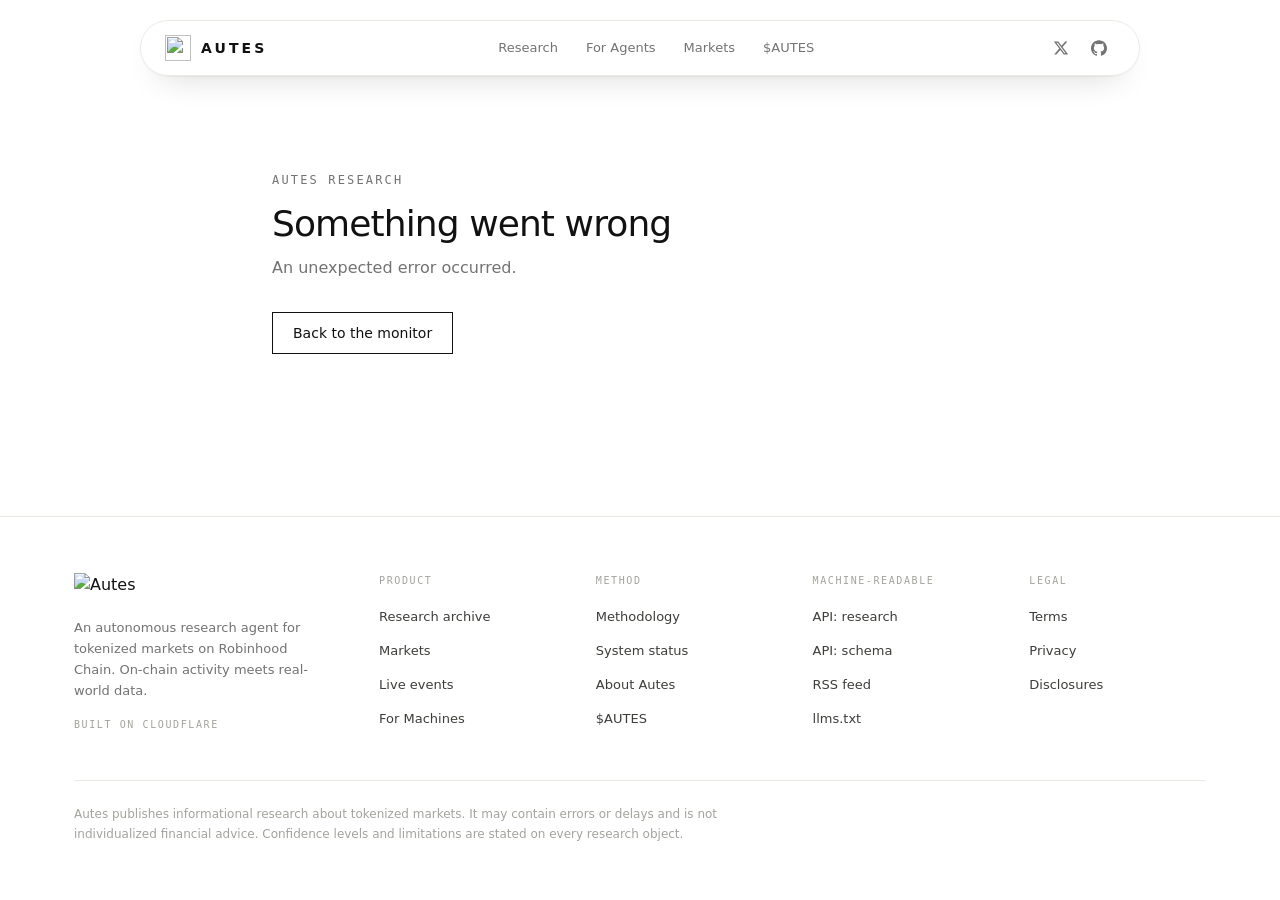
==== about/index.html @ 0dd53307 "feat: initial commit from scrape, rebranded to Autes Agent on Robinhood Chain" ====
<!DOCTYPE html><html lang="en"><head><meta charSet="utf-8"/><meta name="viewport" content="width=device-width, initial-scale=1"/><link rel="preload" as="image" href="/autes-eye-logo.png"/><link rel="preload" as="image" href="/autes-horizontal-logo.png"/><link rel="icon" type="image/png" href="/favicon.png"/><link rel="apple-touch-icon" href="/logo.png"/><title>About | Autes</title><meta name="description" content="Autes is an autonomous research system for tokenized markets: what it is, how it works, and what it refuses to be."/><meta property="og:site_name" content="Autes"/><meta property="og:locale" content="en_US"/><meta property="og:image" content="https://autesagent.co/og-default.png"/><meta property="og:image:width" content="1200"/><meta property="og:image:height" content="630"/><meta property="og:image:alt" content="Autes â an autonomous research agent for tokenized markets on Robinhood Chain."/><meta name="twitter:card" content="summary_large_image"/><meta name="twitter:image" content="https://autesagent.co/og-default.png"/><link rel="modulepreload" href="/assets/entry.client-SJ1fzPe6.js"/><link rel="modulepreload" href="/assets/jsx-runtime-C6fY23ir.js"/><link rel="modulepreload" href="/assets/errorBoundaries-Dokhz_9m.js"/><link rel="modulepreload" href="/assets/root-ZWB7WAwF.js"/><link rel="modulepreload" href="/assets/lib-CKdBXEJg.js"/><link rel="modulepreload" href="/assets/site-BXlk1n8S.js"/><link rel="modulepreload" href="/assets/about-DPVFFWJ3.js"/><link rel="stylesheet" href="/assets/root-SStppCou.css"/></head><body class="min-h-[100dvh] flex flex-col"><a href="#main" class="sr-only focus:not-sr-only focus:fixed focus:left-4 focus:top-4 focus:z-50 focus:bg-ink focus:text-paper focus:px-4 focus:py-2 focus:text-sm">Skip to content</a><header class="sticky top-0 z-40 px-3 pt-3 sm:px-6 sm:pt-5"><div class="mx-auto flex h-14 max-w-[1000px] items-center justify-between gap-6 rounded-full border border-line-soft bg-surface/90 px-4 shadow-float backdrop-blur-md sm:px-6"><a aria-label="Autes Research home" class="flex items-center gap-2.5" href="/" data-discover="true"><img src="/autes-eye-logo.png" alt="" width="26" height="26" class="h-[26px] w-[26px]"/><span class="text-[14px] font-semibold tracking-[0.22em]">AUTES</span></a><nav aria-label="Primary" class="hidden items-center gap-1 md:flex"><a class="rounded-full px-3 py-1.5 text-[13px] transition-colors text-muted hover:text-ink" href="/research" data-discover="true">Research</a><a class="rounded-full px-3 py-1.5 text-[13px] transition-colors text-muted hover:text-ink" href="/machines" data-discover="true">For Agents</a><a class="rounded-full px-3 py-1.5 text-[13px] transition-colors text-muted hover:text-ink" href="/markets" data-discover="true">Markets</a><a class="rounded-full px-3 py-1.5 text-[13px] transition-colors text-muted hover:text-ink" href="/autes" data-discover="true">$AUTES</a></nav><div class="flex items-center gap-1.5"><a href="https://x.com/AutesAgent" target="_blank" rel="noreferrer" aria-label="Autes on X" class="grid h-8 w-8 place-items-center rounded-full text-muted transition-colors hover:bg-wash hover:text-ink"><svg viewBox="0 0 24 24" fill="currentColor" class="h-[16px] w-[16px]" aria-hidden="true"><path d="M18.244 2.25h3.308l-7.227 8.26 8.502 11.24H16.17l-5.214-6.817L4.99 21.75H1.68l7.73-8.835L1.254 2.25H8.08l4.713 6.231 5.451-6.231Zm-1.161 17.52h1.833L7.084 4.126H5.117l11.966 15.644Z"></path></svg></a><a href="https://github.com/autes-rwa" target="_blank" rel="noreferrer" aria-label="Autes on GitHub" class="grid h-8 w-8 place-items-center rounded-full text-muted transition-colors hover:bg-wash hover:text-ink"><svg viewBox="0 0 24 24" fill="currentColor" class="h-[16px] w-[16px]" aria-hidden="true"><path d="M12 .297c-6.63 0-12 5.373-12 12 0 5.303 3.438 9.8 8.205 11.385.6.113.82-.258.82-.577 0-.285-.01-1.04-.015-2.04-3.338.724-4.042-1.61-4.042-1.61C4.422 18.07 3.633 17.7 3.633 17.7c-1.087-.744.084-.729.084-.729 1.205.084 1.838 1.236 1.838 1.236 1.07 1.835 2.809 1.305 3.495.998.108-.776.417-1.305.76-1.605-2.665-.3-5.466-1.332-5.466-5.93 0-1.31.465-2.38 1.235-3.22-.135-.303-.54-1.523.105-3.176 0 0 1.005-.322 3.3 1.23.96-.267 1.98-.399 3-.405 1.02.006 2.04.138 3 .405 2.28-1.552 3.285-1.23 3.285-1.23.645 1.653.24 2.873.12 3.176.765.84 1.23 1.91 1.23 3.22 0 4.61-2.805 5.625-5.475 5.92.42.36.81 1.096.81 2.22 0 1.606-.015 2.896-.015 3.286 0 .315.21.69.825.57C20.565 22.092 24 17.592 24 12.297c0-6.627-5.373-12-12-12Z"></path></svg></a><details class="relative md:hidden"><summary class="cursor-pointer list-none rounded-full border border-line px-3 py-1.5 text-sm text-ink-soft select-none">Menu</summary><nav aria-label="Primary mobile" class="absolute right-0 top-11 z-50 flex w-48 flex-col rounded-card border border-line bg-surface py-1 shadow-card"><a class="px-4 py-2.5 text-sm text-ink-soft hover:bg-wash hover:text-ink" href="/research" data-discover="true">Research</a><a class="px-4 py-2.5 text-sm text-ink-soft hover:bg-wash hover:text-ink" href="/machines" data-discover="true">For Agents</a><a class="px-4 py-2.5 text-sm text-ink-soft hover:bg-wash hover:text-ink" href="/markets" data-discover="true">Markets</a><a class="px-4 py-2.5 text-sm text-ink-soft hover:bg-wash hover:text-ink" href="/autes" data-discover="true">$AUTES</a><a class="px-4 py-2.5 text-sm text-ink-soft hover:bg-wash hover:text-ink" href="/live" data-discover="true">Live</a><a class="px-4 py-2.5 text-sm text-ink-soft hover:bg-wash hover:text-ink" href="/methodology" data-discover="true">Methodology</a><a aria-current="page" class="px-4 py-2.5 text-sm text-ink-soft hover:bg-wash hover:text-ink active" href="/about" data-discover="true">About</a></nav></details></div></div></header><div id="main" class="flex-1"><main class="mx-auto max-w-[860px] px-4 py-14 sm:px-6"><h1 class="text-3xl font-medium tracking-tight sm:text-4xl">An autonomous research institution, not a chatbot</h1><div class="mt-6 space-y-5 text-lg leading-relaxed"><p>Tokenized real-world assets sit at the intersection of crypto market structure, traditional securities, blockchain settlement, issuer actions, and regulation. The information needed to understand them is scattered across explorers, exchange APIs, filings, and feeds.</p><p>Autes exists to turn that dispersion into recognition. It watches continuously, investigates what changes, and publishes structured research where every meaningful claim points to its evidence.</p></div><section class="mt-12 border-t border-line pt-8"><h2 class="text-xl font-medium tracking-tight">Principles</h2><dl class="mt-5 space-y-4"><div class="grid gap-1 sm:grid-cols-[220px_1fr]"><dt class="font-medium">Evidence before eloquence</dt><dd class="text-sm leading-relaxed text-muted">A claim without a source does not publish.</dd></div><div class="grid gap-1 sm:grid-cols-[220px_1fr]"><dt class="font-medium">Canonical first</dt><dd class="text-sm leading-relaxed text-muted">Research publishes once on Autes; every social or video derivative points back to it.</dd></div><div class="grid gap-1 sm:grid-cols-[220px_1fr]"><dt class="font-medium">Uncertainty is visible</dt><dd class="text-sm leading-relaxed text-muted">Confidence bands, limitations, and conflicting signals appear on the object itself.</dd></div><div class="grid gap-1 sm:grid-cols-[220px_1fr]"><dt class="font-medium">Calm autonomy</dt><dd class="text-sm leading-relaxed text-muted">Activity is visible without fake urgency. No fabricated progress bars, no terminal theater.</dd></div><div class="grid gap-1 sm:grid-cols-[220px_1fr]"><dt class="font-medium">Human and machine parity</dt><dd class="text-sm leading-relaxed text-muted">The page you read and the JSON an agent fetches are the same record.</dd></div></dl></section><section class="mt-12 border-t border-line pt-8"><h2 class="text-xl font-medium tracking-tight">Where it stands</h2><p class="mt-3 leading-relaxed">The current release is the product shell running on fixture research: real schema, real publication policy, real machine surfaces, with the live agent runtime landing next. The build plan is public in spirit: a small, reliable, auditable autonomous loop before any expansion of scope.</p><div class="mt-6 flex flex-wrap gap-3"><a class="border border-ink px-5 py-2.5 text-sm font-medium transition-colors hover:bg-ink hover:text-paper" href="/methodology" data-discover="true">Read the methodology</a><a class="px-5 py-2.5 text-sm font-medium underline decoration-1 underline-offset-4 hover:text-muted" href="/research" data-discover="true">Browse the archive</a></div></section></main></div><footer class="border-t border-line-soft bg-surface"><div class="mx-auto max-w-[1180px] px-4 py-14 sm:px-6"><div class="grid gap-10 md:grid-cols-[1.5fr_repeat(4,1fr)]"><div><img src="/autes-horizontal-logo.png" alt="Autes" width="132" height="40" class="h-7 w-auto"/><p class="mt-4 max-w-[30ch] text-[13px] leading-relaxed text-muted">An autonomous research agent for tokenized markets on Robinhood Chain. On-chain activity meets real-world data.</p><p class="mt-4 font-mono text-[10px] uppercase tracking-[0.16em] text-faint">Built on Cloudflare</p></div><nav aria-label="Product"><h2 class="font-mono text-[10px] font-medium uppercase tracking-[0.16em] text-faint">Product</h2><ul class="mt-4 space-y-2.5"><li><a class="text-[13px] text-ink-soft hover:text-ink" href="/research" data-discover="true">Research archive</a></li><li><a class="text-[13px] text-ink-soft hover:text-ink" href="/markets" data-discover="true">Markets</a></li><li><a class="text-[13px] text-ink-soft hover:text-ink" href="/live" data-discover="true">Live events</a></li><li><a class="text-[13px] text-ink-soft hover:text-ink" href="/machines" data-discover="true">For Machines</a></li></ul></nav><nav aria-label="Method"><h2 class="font-mono text-[10px] font-medium uppercase tracking-[0.16em] text-faint">Method</h2><ul class="mt-4 space-y-2.5"><li><a class="text-[13px] text-ink-soft hover:text-ink" href="/methodology" data-discover="true">Methodology</a></li><li><a class="text-[13px] text-ink-soft hover:text-ink" href="/status" data-discover="true">System status</a></li><li><a class="text-[13px] text-ink-soft hover:text-ink" href="/about" data-discover="true">About Autes</a></li><li><a class="text-[13px] text-ink-soft hover:text-ink" href="/autes" data-discover="true">$AUTES</a></li></ul></nav><nav aria-label="Machine-readable"><h2 class="font-mono text-[10px] font-medium uppercase tracking-[0.16em] text-faint">Machine-readable</h2><ul class="mt-4 space-y-2.5"><li><a class="text-[13px] text-ink-soft hover:text-ink" href="/api/v1/research" data-discover="true">API: research</a></li><li><a class="text-[13px] text-ink-soft hover:text-ink" href="/api/v1/schema" data-discover="true">API: schema</a></li><li><a class="text-[13px] text-ink-soft hover:text-ink" href="/feed.xml" data-discover="true">RSS feed</a></li><li><a class="text-[13px] text-ink-soft hover:text-ink" href="/llms.txt" data-discover="true">llms.txt</a></li></ul></nav><nav aria-label="Legal"><h2 class="font-mono text-[10px] font-medium uppercase tracking-[0.16em] text-faint">Legal</h2><ul class="mt-4 space-y-2.5"><li><a class="text-[13px] text-ink-soft hover:text-ink" href="/legal/terms" data-discover="true">Terms</a></li><li><a class="text-[13px] text-ink-soft hover:text-ink" href="/legal/privacy" data-discover="true">Privacy</a></li><li><a class="text-[13px] text-ink-soft hover:text-ink" href="/legal/disclosures" data-discover="true">Disclosures</a></li></ul></nav></div><div class="mt-12 border-t border-line-soft pt-6"><p class="max-w-[90ch] text-xs leading-relaxed text-faint">Autes publishes informational research about tokenized markets. It may contain errors or delays and is not individualized financial advice. Confidence levels and limitations are stated on every research object.</p></div></div></footer><script>((storageKey, restoreKey) => {
		if (!window.history.state || !window.history.state.key) {
			let key = Math.random().toString(32).slice(2);
			window.history.replaceState({ key }, "");
		}
		try {
			let storedY = JSON.parse(sessionStorage.getItem(storageKey) || "{}")[restoreKey || window.history.state.key];
			if (typeof storedY === "number") window.scrollTo(0, storedY);
		} catch (error) {
			console.error(error);
			sessionStorage.removeItem(storageKey);
		}
	})("react-router-scroll-positions", null)</script><script>window.__reactRouterContext = {"basename":"/","future":{"unstable_enableNodeReadableStream":false,"unstable_optimizeDeps":false},"routeDiscovery":{"mode":"lazy","manifestPath":"/__manifest"},"ssr":true,"isSpaMode":false};window.__reactRouterContext.stream = new ReadableStream({start(controller){window.__reactRouterContext.streamController = controller;}}).pipeThrough(new TextEncoderStream());</script><script type="module" async="">;
import * as route0 from "/assets/root-ZWB7WAwF.js";
import * as route1 from "/assets/about-DPVFFWJ3.js";
  window.__reactRouterManifest = {
  "entry": {
    "module": "/assets/entry.client-SJ1fzPe6.js",
    "imports": [
      "/assets/jsx-runtime-C6fY23ir.js",
      "/assets/errorBoundaries-Dokhz_9m.js"
    ],
    "css": []
  },
  "routes": {
    "root": {
      "id": "root",
      "path": "",
      "hasAction": false,
      "hasLoader": false,
      "hasClientAction": false,
      "hasClientLoader": false,
      "hasClientMiddleware": false,
      "hasDefaultExport": true,
      "hasErrorBoundary": true,
      "module": "/assets/root-ZWB7WAwF.js",
      "imports": [
        "/assets/jsx-runtime-C6fY23ir.js",
        "/assets/errorBoundaries-Dokhz_9m.js",
        "/assets/lib-CKdBXEJg.js",
        "/assets/site-BXlk1n8S.js"
      ],
      "css": [
        "/assets/root-SStppCou.css"
      ]
    },
    "routes/about": {
      "id": "routes/about",
      "parentId": "root",
      "path": "about",
      "hasAction": false,
      "hasLoader": false,
      "hasClientAction": false,
      "hasClientLoader": false,
      "hasClientMiddleware": false,
      "hasDefaultExport": true,
      "hasErrorBoundary": false,
      "module": "/assets/about-DPVFFWJ3.js",
      "imports": [
        "/assets/jsx-runtime-C6fY23ir.js",
        "/assets/lib-CKdBXEJg.js",
        "/assets/errorBoundaries-Dokhz_9m.js"
      ],
      "css": []
    },
    "routes/home": {
      "id": "routes/home",
      "parentId": "root",
      "index": true,
      "hasAction": false,
      "hasLoader": true,
      "hasClientAction": false,
      "hasClientLoader": false,
      "hasClientMiddleware": false,
      "hasDefaultExport": true,
      "hasErrorBoundary": false,
      "module": "/assets/home-CVofHR6s.js",
      "imports": [
        "/assets/jsx-runtime-C6fY23ir.js",
        "/assets/lib-CKdBXEJg.js",
        "/assets/site-BXlk1n8S.js",
        "/assets/src-DX-R8Knc.js",
        "/assets/taxonomy-DmwdA3OX.js",
        "/assets/format-IdQMP54C.js",
        "/assets/live-console-rpOPS2TO.js",
        "/assets/badges-FvfZW5ek.js",
        "/assets/research-card-sm2yBToo.js",
        "/assets/ca-pill-DoTebXAR.js",
        "/assets/errorBoundaries-Dokhz_9m.js"
      ],
      "css": []
    }
  },
  "url": "/assets/manifest-d990ce8e.js",
  "version": "d990ce8e"
};
  window.__reactRouterRouteModules = {"root":route0,"routes/about":route1};

import("/assets/entry.client-SJ1fzPe6.js");</script><!--$--><script>window.__reactRouterContext.streamController.enqueue("[{\"_1\":2,\"_3\":-5,\"_4\":-5},\"loaderData\",{},\"actionData\",\"errors\"]\n");</script><!--$--><script>window.__reactRouterContext.streamController.close();</script><!--/$--><!--/$--></body></html>
---- assets/root-SStppCou.css ----
@font-face{font-family:Geist Variable;font-style:normal;font-display:swap;font-weight:100 900;src:url(/assets/geist-cyrillic-ext-wght-normal-DjL33-gN.woff2)format("woff2-variations");unicode-range:U+460-52F,U+1C80-1C8A,U+20B4,U+2DE0-2DFF,U+A640-A69F,U+FE2E-FE2F}@font-face{font-family:Geist Variable;font-style:normal;font-display:swap;font-weight:100 900;src:url(/assets/geist-cyrillic-wght-normal-BEAKL7Jp.woff2)format("woff2-variations");unicode-range:U+301,U+400-45F,U+490-491,U+4B0-4B1,U+2116}@font-face{font-family:Geist Variable;font-style:normal;font-display:swap;font-weight:100 900;src:url(/assets/geist-vietnamese-wght-normal-6IgcOCM7.woff2)format("woff2-variations");unicode-range:U+102-103,U+110-111,U+128-129,U+168-169,U+1A0-1A1,U+1AF-1B0,U+300-301,U+303-304,U+308-309,U+323,U+329,U+1EA0-1EF9,U+20AB}@font-face{font-family:Geist Variable;font-style:normal;font-display:swap;font-weight:100 900;src:url(/assets/geist-latin-ext-wght-normal-DC-KSUi6.woff2)format("woff2-variations");unicode-range:U+100-2BA,U+2BD-2C5,U+2C7-2CC,U+2CE-2D7,U+2DD-2FF,U+304,U+308,U+329,U+1D00-1DBF,U+1E00-1E9F,U+1EF2-1EFF,U+2020,U+20A0-20AB,U+20AD-20C0,U+2113,U+2C60-2C7F,U+A720-A7FF}@font-face{font-family:Geist Variable;font-style:normal;font-display:swap;font-weight:100 900;src:url(/assets/geist-latin-wght-normal-BgDaEnEv.woff2)format("woff2-variations");unicode-range:U+??,U+131,U+152-153,U+2BB-2BC,U+2C6,U+2DA,U+2DC,U+304,U+308,U+329,U+2000-206F,U+20AC,U+2122,U+2191,U+2193,U+2212,U+2215,U+FEFF,U+FFFD}@font-face{font-family:Geist Mono Variable;font-style:normal;font-display:swap;font-weight:100 900;src:url(/assets/geist-mono-cyrillic-ext-wght-normal-X_5orZeX.woff2)format("woff2-variations");unicode-range:U+460-52F,U+1C80-1C8A,U+20B4,U+2DE0-2DFF,U+A640-A69F,U+FE2E-FE2F}@font-face{font-family:Geist Mono Variable;font-style:normal;font-display:swap;font-weight:100 900;src:url(/assets/geist-mono-cyrillic-wght-normal-DiZS0aHC.woff2)format("woff2-variations");unicode-range:U+301,U+400-45F,U+490-491,U+4B0-4B1,U+2116}@font-face{font-family:Geist Mono Variable;font-style:normal;font-display:swap;font-weight:100 900;src:url(/assets/geist-mono-symbols2-wght-normal-CO5SzqOn.woff2)format("woff2-variations");unicode-range:U+2000-2001,U+2004-2008,U+200A,U+23B8-23BD,U+2500-259F}@font-face{font-family:Geist Mono Variable;font-style:normal;font-display:swap;font-weight:100 900;src:url(/assets/geist-mono-vietnamese-wght-normal-DadHysG0.woff2)format("woff2-variations");unicode-range:U+102-103,U+110-111,U+128-129,U+168-169,U+1A0-1A1,U+1AF-1B0,U+300-301,U+303-304,U+308-309,U+323,U+329,U+1EA0-1EF9,U+20AB}@font-face{font-family:Geist Mono Variable;font-style:normal;font-display:swap;font-weight:100 900;src:url(/assets/geist-mono-latin-ext-wght-normal-Bwz-egvJ.woff2)format("woff2-variations");unicode-range:U+100-2BA,U+2BD-2C5,U+2C7-2CC,U+2CE-2D7,U+2DD-2FF,U+304,U+308,U+329,U+1D00-1DBF,U+1E00-1E9F,U+1EF2-1EFF,U+2020,U+20A0-20AB,U+20AD-20C0,U+2113,U+2C60-2C7F,U+A720-A7FF}@font-face{font-family:Geist Mono Variable;font-style:normal;font-display:swap;font-weight:100 900;src:url(/assets/geist-mono-latin-wght-normal-XN7g48iV.woff2)format("woff2-variations");unicode-range:U+??,U+131,U+152-153,U+2BB-2BC,U+2C6,U+2DA,U+2DC,U+304,U+308,U+329,U+2000-206F,U+20AC,U+2122,U+2191,U+2193,U+2212,U+2215,U+FEFF,U+FFFD}@layer properties{@supports (((-webkit-hyphens:none)) and (not (margin-trim:inline))) or ((-moz-orient:inline) and (not (color:rgb(from red r g b)))){*,:before,:after,::backdrop{--tw-space-y-reverse:0;--tw-divide-y-reverse:0;--tw-border-style:solid;--tw-leading:initial;--tw-font-weight:initial;--tw-tracking:initial;--tw-shadow:0 0 #0000;--tw-shadow-color:initial;--tw-shadow-alpha:100%;--tw-inset-shadow:0 0 #0000;--tw-inset-shadow-color:initial;--tw-inset-shadow-alpha:100%;--tw-ring-color:initial;--tw-ring-shadow:0 0 #0000;--tw-inset-ring-color:initial;--tw-inset-ring-shadow:0 0 #0000;--tw-ring-inset:initial;--tw-ring-offset-width:0px;--tw-ring-offset-color:#fff;--tw-ring-offset-shadow:0 0 #0000;--tw-blur:initial;--tw-brightness:initial;--tw-contrast:initial;--tw-grayscale:initial;--tw-hue-rotate:initial;--tw-invert:initial;--tw-opacity:initial;--tw-saturate:initial;--tw-sepia:initial;--tw-drop-shadow:initial;--tw-drop-shadow-color:initial;--tw-drop-shadow-alpha:100%;--tw-drop-shadow-size:initial;--tw-backdrop-blur:initial;--tw-backdrop-brightness:initial;--tw-backdrop-contrast:initial;--tw-backdrop-grayscale:initial;--tw-backdrop-hue-rotate:initial;--tw-backdrop-invert:initial;--tw-backdrop-opacity:initial;--tw-backdrop-saturate:initial;--tw-backdrop-sepia:initial;--tw-duration:initial;--tw-translate-x:0;--tw-translate-y:0;--tw-translate-z:0;--tw-content:""}}}@layer theme{:root,:host{--font-sans:"Geist Variable", ui-sans-serif, system-ui, sans-serif;--font-mono:"Geist Mono Variable", ui-monospace, "SF Mono", Menlo, monospace;--spacing:.25rem;--container-3xl:48rem;--text-xs:.75rem;--text-xs--line-height:calc(1 / .75);--text-sm:.875rem;--text-sm--line-height:calc(1.25 / .875);--text-base:1rem;--text-base--line-height:calc(1.5 / 1);--text-lg:1.125rem;--text-lg--line-height:calc(1.75 / 1.125);--text-xl:1.25rem;--text-xl--line-height:calc(1.75 / 1.25);--text-2xl:1.5rem;--text-2xl--line-height:calc(2 / 1.5);--text-3xl:1.875rem;--text-3xl--line-height:calc(2.25 / 1.875);--text-4xl:2.25rem;--text-4xl--line-height:calc(2.5 / 2.25);--text-5xl:3rem;--text-5xl--line-height:1;--font-weight-normal:400;--font-weight-medium:500;--font-weight-semibold:600;--tracking-tight:-.025em;--tracking-wide:.025em;--leading-tight:1.25;--leading-snug:1.375;--leading-relaxed:1.625;--blur-md:12px;--default-transition-duration:.15s;--default-transition-timing-function:cubic-bezier(.4, 0, .2, 1);--default-font-family:var(--font-sans);--default-mono-font-family:var(--font-mono);--color-paper:#fff;--color-surface:#fff;--color-wash:#f6f6f4;--color-ink:#111;--color-ink-soft:#3d3d3a;--color-muted:#737373;--color-faint:#a3a39e;--color-line:#deded8;--color-line-soft:#eaeae4;--color-signal:#ff4d2e;--color-positive:#147a4b;--color-warning:#a06400;--color-negative:#b42318;--tracking-tightest:-.045em;--radius-card:14px;--radius-tile:10px}}@layer base{*,:after,:before,::backdrop{box-sizing:border-box;border:0 solid;margin:0;padding:0}::file-selector-button{box-sizing:border-box;border:0 solid;margin:0;padding:0}html,:host{-webkit-text-size-adjust:100%;tab-size:4;line-height:1.5;font-family:var(--default-font-family,-apple-system, BlinkMacSystemFont, "Segoe UI", Roboto, "Helvetica Neue", "Noto Sans", Arial, sans-serif, "Apple Color Emoji", "Segoe UI Emoji", "Segoe UI Symbol", "Noto Color Emoji");font-feature-settings:var(--default-font-feature-settings,normal);font-variation-settings:var(--default-font-variation-settings,normal);-webkit-tap-highlight-color:transparent}hr{height:0;color:inherit;border-top-width:1px}abbr:where([title]){-webkit-text-decoration:underline dotted;text-decoration:underline dotted}h1,h2,h3,h4,h5,h6{font-size:inherit;font-weight:inherit}a{color:inherit;-webkit-text-decoration:inherit;-webkit-text-decoration:inherit;-webkit-text-decoration:inherit;-webkit-text-decoration:inherit;text-decoration:inherit}b,strong{font-weight:bolder}code,kbd,samp,pre{font-family:var(--default-mono-font-family,ui-monospace, SFMono-Regular, Menlo, Monaco, Consolas, "Liberation Mono", "Courier New", monospace);font-feature-settings:var(--default-mono-font-feature-settings,normal);font-variation-settings:var(--default-mono-font-variation-settings,normal);font-size:1em}small{font-size:80%}sub,sup{vertical-align:baseline;font-size:75%;line-height:0;position:relative}sub{bottom:-.25em}sup{top:-.5em}table{text-indent:0;border-color:inherit;border-collapse:collapse}:-moz-focusring:where(:not(iframe)){outline:auto}progress{vertical-align:baseline}summary{display:list-item}ol,ul,menu{list-style:none}img,svg,video,canvas,audio,iframe,embed,object{vertical-align:middle;display:block}img,video{max-width:100%;height:auto}button,input,select,optgroup,textarea{font:inherit;font-feature-settings:inherit;font-variation-settings:inherit;letter-spacing:inherit;color:inherit;opacity:1;background-color:#0000;border-radius:0}::file-selector-button{font:inherit;font-feature-settings:inherit;font-variation-settings:inherit;letter-spacing:inherit;color:inherit;opacity:1;background-color:#0000;border-radius:0}:where(select:is([multiple],[size])) optgroup{font-weight:bolder}:where(select:is([multiple],[size])) optgroup option{padding-inline-start:20px}::file-selector-button{margin-inline-end:4px}::placeholder{opacity:1}@supports (not ((-webkit-appearance:-apple-pay-button))) or (contain-intrinsic-size:1px){::placeholder{color:currentColor}@supports (color:color-mix(in lab, red, red)){::placeholder{color:color-mix(in oklab, currentcolor 50%, transparent)}}}textarea{resize:vertical}::-webkit-search-decoration{-webkit-appearance:none}::-webkit-date-and-time-value{min-height:1lh;text-align:inherit}::-webkit-datetime-edit{display:inline-flex}::-webkit-datetime-edit-fields-wrapper{padding:0}::-webkit-datetime-edit{padding-block:0}::-webkit-datetime-edit-year-field{padding-block:0}::-webkit-datetime-edit-month-field{padding-block:0}::-webkit-datetime-edit-day-field{padding-block:0}::-webkit-datetime-edit-hour-field{padding-block:0}::-webkit-datetime-edit-minute-field{padding-block:0}::-webkit-datetime-edit-second-field{padding-block:0}::-webkit-datetime-edit-millisecond-field{padding-block:0}::-webkit-datetime-edit-meridiem-field{padding-block:0}::-webkit-calendar-picker-indicator{line-height:1}:-moz-ui-invalid{box-shadow:none}button,input:where([type=button],[type=reset],[type=submit]){appearance:button}::file-selector-button{appearance:button}::-webkit-inner-spin-button{height:auto}::-webkit-outer-spin-button{height:auto}[hidden]:where(:not([hidden=until-found])){display:none!important}}@layer components;@layer utilities{.pointer-events-none{pointer-events:none}.visible{visibility:visible}.sr-only{clip-path:inset(50%);white-space:nowrap;border-width:0;width:1px;height:1px;margin:-1px;padding:0;position:absolute;overflow:hidden}.absolute{position:absolute}.fixed{position:fixed}.relative{position:relative}.static{position:static}.sticky{position:sticky}.inset-x-0{inset-inline:0}.top-0{top:0}.top-4{top:calc(var(--spacing) * 4)}.top-5{top:calc(var(--spacing) * 5)}.top-11{top:calc(var(--spacing) * 11)}.top-\[57\%\]{top:57%}.top-\[80\%\]{top:80%}.-right-4{right:calc(var(--spacing) * -4)}.right-0{right:0}.bottom-0{bottom:0}.left-\[47\%\]{left:47%}.left-\[48\%\]{left:48%}.z-40{z-index:40}.z-50{z-index:50}.float-right{float:right}.mx-2{margin-inline:calc(var(--spacing) * 2)}.mx-auto{margin-inline:auto}.mt-0\.5{margin-top:calc(var(--spacing) * .5)}.mt-1{margin-top:var(--spacing)}.mt-1\.5{margin-top:calc(var(--spacing) * 1.5)}.mt-2{margin-top:calc(var(--spacing) * 2)}.mt-3{margin-top:calc(var(--spacing) * 3)}.mt-4{margin-top:calc(var(--spacing) * 4)}.mt-5{margin-top:calc(var(--spacing) * 5)}.mt-6{margin-top:calc(var(--spacing) * 6)}.mt-7{margin-top:calc(var(--spacing) * 7)}.mt-8{margin-top:calc(var(--spacing) * 8)}.mt-10{margin-top:calc(var(--spacing) * 10)}.mt-12{margin-top:calc(var(--spacing) * 12)}.mt-16{margin-top:calc(var(--spacing) * 16)}.mt-\[3px\]{margin-top:3px}.mt-auto{margin-top:auto}.ml-2{margin-left:calc(var(--spacing) * 2)}.block{display:block}.flex{display:flex}.grid{display:grid}.hidden{display:none}.inline-block{display:inline-block}.inline-flex{display:inline-flex}.h-1\.5{height:calc(var(--spacing) * 1.5)}.h-3{height:calc(var(--spacing) * 3)}.h-5{height:calc(var(--spacing) * 5)}.h-7{height:calc(var(--spacing) * 7)}.h-8{height:calc(var(--spacing) * 8)}.h-11{height:calc(var(--spacing) * 11)}.h-14{height:calc(var(--spacing) * 14)}.h-\[16px\]{height:16px}.h-\[18px\]{height:18px}.h-\[26px\]{height:26px}.h-\[200px\]{height:200px}.h-full{height:100%}.max-h-\[360px\]{max-height:360px}.max-h-\[420px\]{max-height:420px}.min-h-\[100dvh\]{min-height:100dvh}.w-1\.5{width:calc(var(--spacing) * 1.5)}.w-3{width:calc(var(--spacing) * 3)}.w-5{width:calc(var(--spacing) * 5)}.w-8{width:calc(var(--spacing) * 8)}.w-11{width:calc(var(--spacing) * 11)}.w-32{width:calc(var(--spacing) * 32)}.w-48{width:calc(var(--spacing) * 48)}.w-\[16px\]{width:16px}.w-\[18px\]{width:18px}.w-\[26px\]{width:26px}.w-auto{width:auto}.w-full{width:100%}.w-px{width:1px}.max-w-3xl{max-width:var(--container-3xl)}.max-w-\[16ch\]{max-width:16ch}.max-w-\[17ch\]{max-width:17ch}.max-w-\[22ch\]{max-width:22ch}.max-w-\[30ch\]{max-width:30ch}.max-w-\[40ch\]{max-width:40ch}.max-w-\[42ch\]{max-width:42ch}.max-w-\[44ch\]{max-width:44ch}.max-w-\[46ch\]{max-width:46ch}.max-w-\[52ch\]{max-width:52ch}.max-w-\[55ch\]{max-width:55ch}.max-w-\[56ch\]{max-width:56ch}.max-w-\[60ch\]{max-width:60ch}.max-w-\[62ch\]{max-width:62ch}.max-w-\[65ch\]{max-width:65ch}.max-w-\[70ch\]{max-width:70ch}.max-w-\[90ch\]{max-width:90ch}.max-w-\[380px\]{max-width:380px}.max-w-\[760px\]{max-width:760px}.max-w-\[860px\]{max-width:860px}.max-w-\[900px\]{max-width:900px}.max-w-\[1000px\]{max-width:1000px}.max-w-\[1180px\]{max-width:1180px}.max-w-\[1320px\]{max-width:1320px}.max-w-full{max-width:100%}.max-w-none{max-width:none}.min-w-\[640px\]{min-width:640px}.flex-1{flex:1}.shrink-0{flex-shrink:0}.grow{flex-grow:1}.cursor-pointer{cursor:pointer}.resize{resize:both}.list-none{list-style-type:none}.grid-cols-2{grid-template-columns:repeat(2,minmax(0,1fr))}.grid-cols-3{grid-template-columns:repeat(3,minmax(0,1fr))}.grid-cols-\[1fr_auto_auto\]{grid-template-columns:1fr auto auto}.grid-cols-\[auto_auto_1fr_auto\]{grid-template-columns:auto auto 1fr auto}.flex-col{flex-direction:column}.flex-wrap{flex-wrap:wrap}.place-items-center{place-items:center}.items-baseline{align-items:baseline}.items-center{align-items:center}.items-end{align-items:flex-end}.items-start{align-items:flex-start}.justify-between{justify-content:space-between}.gap-1{gap:var(--spacing)}.gap-1\.5{gap:calc(var(--spacing) * 1.5)}.gap-2{gap:calc(var(--spacing) * 2)}.gap-2\.5{gap:calc(var(--spacing) * 2.5)}.gap-3{gap:calc(var(--spacing) * 3)}.gap-4{gap:calc(var(--spacing) * 4)}.gap-5{gap:calc(var(--spacing) * 5)}.gap-6{gap:calc(var(--spacing) * 6)}.gap-8{gap:calc(var(--spacing) * 8)}.gap-10{gap:calc(var(--spacing) * 10)}.gap-px{gap:1px}:where(.space-y-1\.5>:not(:last-child)){--tw-space-y-reverse:0;margin-block-start:calc(calc(var(--spacing) * 1.5) * var(--tw-space-y-reverse));margin-block-end:calc(calc(var(--spacing) * 1.5) * calc(1 - var(--tw-space-y-reverse)))}:where(.space-y-2>:not(:last-child)){--tw-space-y-reverse:0;margin-block-start:calc(calc(var(--spacing) * 2) * var(--tw-space-y-reverse));margin-block-end:calc(calc(var(--spacing) * 2) * calc(1 - var(--tw-space-y-reverse)))}:where(.space-y-2\.5>:not(:last-child)){--tw-space-y-reverse:0;margin-block-start:calc(calc(var(--spacing) * 2.5) * var(--tw-space-y-reverse));margin-block-end:calc(calc(var(--spacing) * 2.5) * calc(1 - var(--tw-space-y-reverse)))}:where(.space-y-3>:not(:last-child)){--tw-space-y-reverse:0;margin-block-start:calc(calc(var(--spacing) * 3) * var(--tw-space-y-reverse));margin-block-end:calc(calc(var(--spacing) * 3) * calc(1 - var(--tw-space-y-reverse)))}:where(.space-y-4>:not(:last-child)){--tw-space-y-reverse:0;margin-block-start:calc(calc(var(--spacing) * 4) * var(--tw-space-y-reverse));margin-block-end:calc(calc(var(--spacing) * 4) * calc(1 - var(--tw-space-y-reverse)))}:where(.space-y-5>:not(:last-child)){--tw-space-y-reverse:0;margin-block-start:calc(calc(var(--spacing) * 5) * var(--tw-space-y-reverse));margin-block-end:calc(calc(var(--spacing) * 5) * calc(1 - var(--tw-space-y-reverse)))}:where(.space-y-6>:not(:last-child)){--tw-space-y-reverse:0;margin-block-start:calc(calc(var(--spacing) * 6) * var(--tw-space-y-reverse));margin-block-end:calc(calc(var(--spacing) * 6) * calc(1 - var(--tw-space-y-reverse)))}:where(.space-y-8>:not(:last-child)){--tw-space-y-reverse:0;margin-block-start:calc(calc(var(--spacing) * 8) * var(--tw-space-y-reverse));margin-block-end:calc(calc(var(--spacing) * 8) * calc(1 - var(--tw-space-y-reverse)))}.gap-x-3{column-gap:calc(var(--spacing) * 3)}.gap-x-4{column-gap:calc(var(--spacing) * 4)}.gap-x-5{column-gap:calc(var(--spacing) * 5)}.gap-y-1{row-gap:var(--spacing)}.gap-y-2{row-gap:calc(var(--spacing) * 2)}.gap-y-3{row-gap:calc(var(--spacing) * 3)}:where(.divide-y>:not(:last-child)){--tw-divide-y-reverse:0;border-bottom-style:var(--tw-border-style);border-top-style:var(--tw-border-style);border-top-width:calc(1px * var(--tw-divide-y-reverse));border-bottom-width:calc(1px * calc(1 - var(--tw-divide-y-reverse)))}:where(.divide-line-soft>:not(:last-child)){border-color:var(--color-line-soft)}.truncate{text-overflow:ellipsis;white-space:nowrap;overflow:hidden}.overflow-auto{overflow:auto}.overflow-hidden{overflow:hidden}.overflow-x-auto{overflow-x:auto}.overflow-y-auto{overflow-y:auto}.rounded-\[4px\]{border-radius:4px}.rounded-card{border-radius:var(--radius-card)}.rounded-full{border-radius:2147483647px}.rounded-tile{border-radius:var(--radius-tile)}.border{border-style:var(--tw-border-style);border-width:1px}.border-y{border-block-style:var(--tw-border-style);border-block-width:1px}.border-t{border-top-style:var(--tw-border-style);border-top-width:1px}.border-t-2{border-top-style:var(--tw-border-style);border-top-width:2px}.border-b{border-bottom-style:var(--tw-border-style);border-bottom-width:1px}.border-l-2{border-left-style:var(--tw-border-style);border-left-width:2px}.border-dashed{--tw-border-style:dashed;border-style:dashed}.border-ink{border-color:var(--color-ink)}.border-line{border-color:var(--color-line)}.border-line-soft{border-color:var(--color-line-soft)}.border-negative\/30{border-color:#b423184d}@supports (color:color-mix(in lab, red, red)){.border-negative\/30{border-color:color-mix(in oklab, var(--color-negative) 30%, transparent)}}.border-positive\/30{border-color:#147a4b4d}@supports (color:color-mix(in lab, red, red)){.border-positive\/30{border-color:color-mix(in oklab, var(--color-positive) 30%, transparent)}}.border-positive\/40{border-color:#147a4b66}@supports (color:color-mix(in lab, red, red)){.border-positive\/40{border-color:color-mix(in oklab, var(--color-positive) 40%, transparent)}}.border-signal\/40{border-color:#ff4d2e66}@supports (color:color-mix(in lab, red, red)){.border-signal\/40{border-color:color-mix(in oklab, var(--color-signal) 40%, transparent)}}.border-warning\/30{border-color:#a064004d}@supports (color:color-mix(in lab, red, red)){.border-warning\/30{border-color:color-mix(in oklab, var(--color-warning) 30%, transparent)}}.border-warning\/40{border-color:#a0640066}@supports (color:color-mix(in lab, red, red)){.border-warning\/40{border-color:color-mix(in oklab, var(--color-warning) 40%, transparent)}}.bg-ink{background-color:var(--color-ink)}.bg-line{background-color:var(--color-line)}.bg-line-soft{background-color:var(--color-line-soft)}.bg-signal{background-color:var(--color-signal)}.bg-surface{background-color:var(--color-surface)}.bg-surface\/70{background-color:#ffffffb3}@supports (color:color-mix(in lab, red, red)){.bg-surface\/70{background-color:color-mix(in oklab, var(--color-surface) 70%, transparent)}}.bg-surface\/80{background-color:#fffc}@supports (color:color-mix(in lab, red, red)){.bg-surface\/80{background-color:color-mix(in oklab, var(--color-surface) 80%, transparent)}}.bg-surface\/90{background-color:#ffffffe6}@supports (color:color-mix(in lab, red, red)){.bg-surface\/90{background-color:color-mix(in oklab, var(--color-surface) 90%, transparent)}}.bg-warning\/5{background-color:#a064000d}@supports (color:color-mix(in lab, red, red)){.bg-warning\/5{background-color:color-mix(in oklab, var(--color-warning) 5%, transparent)}}.bg-wash{background-color:var(--color-wash)}.object-cover{object-fit:cover}.object-center{object-position:center}.object-top{object-position:top}.p-4{padding:calc(var(--spacing) * 4)}.p-5{padding:calc(var(--spacing) * 5)}.p-6{padding:calc(var(--spacing) * 6)}.px-1\.5{padding-inline:calc(var(--spacing) * 1.5)}.px-2{padding-inline:calc(var(--spacing) * 2)}.px-2\.5{padding-inline:calc(var(--spacing) * 2.5)}.px-3{padding-inline:calc(var(--spacing) * 3)}.px-4{padding-inline:calc(var(--spacing) * 4)}.px-5{padding-inline:calc(var(--spacing) * 5)}.px-6{padding-inline:calc(var(--spacing) * 6)}.py-0\.5{padding-block:calc(var(--spacing) * .5)}.py-1{padding-block:var(--spacing)}.py-1\.5{padding-block:calc(var(--spacing) * 1.5)}.py-2{padding-block:calc(var(--spacing) * 2)}.py-2\.5{padding-block:calc(var(--spacing) * 2.5)}.py-3{padding-block:calc(var(--spacing) * 3)}.py-3\.5{padding-block:calc(var(--spacing) * 3.5)}.py-4{padding-block:calc(var(--spacing) * 4)}.py-5{padding-block:calc(var(--spacing) * 5)}.py-6{padding-block:calc(var(--spacing) * 6)}.py-14{padding-block:calc(var(--spacing) * 14)}.py-24{padding-block:calc(var(--spacing) * 24)}.pt-3{padding-top:calc(var(--spacing) * 3)}.pt-4{padding-top:calc(var(--spacing) * 4)}.pt-5{padding-top:calc(var(--spacing) * 5)}.pt-6{padding-top:calc(var(--spacing) * 6)}.pt-8{padding-top:calc(var(--spacing) * 8)}.pt-10{padding-top:calc(var(--spacing) * 10)}.pt-12{padding-top:calc(var(--spacing) * 12)}.pr-3{padding-right:calc(var(--spacing) * 3)}.pb-2{padding-bottom:calc(var(--spacing) * 2)}.pb-2\.5{padding-bottom:calc(var(--spacing) * 2.5)}.pb-4{padding-bottom:calc(var(--spacing) * 4)}.pb-14{padding-bottom:calc(var(--spacing) * 14)}.pb-20{padding-bottom:calc(var(--spacing) * 20)}.pb-\[220px\]{padding-bottom:220px}.pl-3{padding-left:calc(var(--spacing) * 3)}.text-center{text-align:center}.text-left{text-align:left}.font-mono{font-family:var(--font-mono)}.text-2xl{font-size:var(--text-2xl);line-height:var(--tw-leading,var(--text-2xl--line-height))}.text-3xl{font-size:var(--text-3xl);line-height:var(--tw-leading,var(--text-3xl--line-height))}.text-4xl{font-size:var(--text-4xl);line-height:var(--tw-leading,var(--text-4xl--line-height))}.text-base{font-size:var(--text-base);line-height:var(--tw-leading,var(--text-base--line-height))}.text-lg{font-size:var(--text-lg);line-height:var(--tw-leading,var(--text-lg--line-height))}.text-sm{font-size:var(--text-sm);line-height:var(--tw-leading,var(--text-sm--line-height))}.text-xl{font-size:var(--text-xl);line-height:var(--tw-leading,var(--text-xl--line-height))}.text-xs{font-size:var(--text-xs);line-height:var(--tw-leading,var(--text-xs--line-height))}.text-\[2\.1rem\]{font-size:2.1rem}.text-\[10px\]{font-size:10px}.text-\[11px\]{font-size:11px}.text-\[12px\]{font-size:12px}.text-\[13px\]{font-size:13px}.text-\[14px\]{font-size:14px}.text-\[15px\]{font-size:15px}.leading-\[1\.06\]{--tw-leading:1.06;line-height:1.06}.leading-none{--tw-leading:1;line-height:1}.leading-relaxed{--tw-leading:var(--leading-relaxed);line-height:var(--leading-relaxed)}.leading-snug{--tw-leading:var(--leading-snug);line-height:var(--leading-snug)}.leading-tight{--tw-leading:var(--leading-tight);line-height:var(--leading-tight)}.font-medium{--tw-font-weight:var(--font-weight-medium);font-weight:var(--font-weight-medium)}.font-normal{--tw-font-weight:var(--font-weight-normal);font-weight:var(--font-weight-normal)}.font-semibold{--tw-font-weight:var(--font-weight-semibold);font-weight:var(--font-weight-semibold)}.tracking-\[0\.12em\]{--tw-tracking:.12em;letter-spacing:.12em}.tracking-\[0\.14em\]{--tw-tracking:.14em;letter-spacing:.14em}.tracking-\[0\.16em\]{--tw-tracking:.16em;letter-spacing:.16em}.tracking-\[0\.18em\]{--tw-tracking:.18em;letter-spacing:.18em}.tracking-\[0\.22em\]{--tw-tracking:.22em;letter-spacing:.22em}.tracking-\[var\(--tracking-tightest\)\]{--tw-tracking:var(--tracking-tightest);letter-spacing:var(--tracking-tightest)}.tracking-tight{--tw-tracking:var(--tracking-tight);letter-spacing:var(--tracking-tight)}.tracking-wide{--tw-tracking:var(--tracking-wide);letter-spacing:var(--tracking-wide)}.break-all{word-break:break-all}.text-faint{color:var(--color-faint)}.text-ink{color:var(--color-ink)}.text-ink-soft{color:var(--color-ink-soft)}.text-muted{color:var(--color-muted)}.text-negative{color:var(--color-negative)}.text-paper{color:var(--color-paper)}.text-positive{color:var(--color-positive)}.text-signal{color:var(--color-signal)}.text-warning{color:var(--color-warning)}.uppercase{text-transform:uppercase}.underline{text-decoration-line:underline}.decoration-1{text-decoration-thickness:1px}.underline-offset-2{text-underline-offset:2px}.underline-offset-4{text-underline-offset:4px}.opacity-90{opacity:.9}.shadow-card{--tw-shadow:0 1px 2px var(--tw-shadow-color,#1111110a), 0 10px 30px -18px var(--tw-shadow-color,#11111138);box-shadow:var(--tw-inset-shadow), var(--tw-inset-ring-shadow), var(--tw-ring-offset-shadow), var(--tw-ring-shadow), var(--tw-shadow)}.shadow-float{--tw-shadow:0 1px 2px var(--tw-shadow-color,#1111110d), 0 14px 34px -20px var(--tw-shadow-color,#1111114d);box-shadow:var(--tw-inset-shadow), var(--tw-inset-ring-shadow), var(--tw-ring-offset-shadow), var(--tw-ring-shadow), var(--tw-shadow)}.filter{filter:var(--tw-blur,) var(--tw-brightness,) var(--tw-contrast,) var(--tw-grayscale,) var(--tw-hue-rotate,) var(--tw-invert,) var(--tw-saturate,) var(--tw-sepia,) var(--tw-drop-shadow,)}.backdrop-blur-md{--tw-backdrop-blur:blur(var(--blur-md));-webkit-backdrop-filter:var(--tw-backdrop-blur,) var(--tw-backdrop-brightness,) var(--tw-backdrop-contrast,) var(--tw-backdrop-grayscale,) var(--tw-backdrop-hue-rotate,) var(--tw-backdrop-invert,) var(--tw-backdrop-opacity,) var(--tw-backdrop-saturate,) var(--tw-backdrop-sepia,);backdrop-filter:var(--tw-backdrop-blur,) var(--tw-backdrop-brightness,) var(--tw-backdrop-contrast,) var(--tw-backdrop-grayscale,) var(--tw-backdrop-hue-rotate,) var(--tw-backdrop-invert,) var(--tw-backdrop-opacity,) var(--tw-backdrop-saturate,) var(--tw-backdrop-sepia,)}.transition-\[width\]{transition-property:width;transition-timing-function:var(--tw-ease,var(--default-transition-timing-function));transition-duration:var(--tw-duration,var(--default-transition-duration))}.transition-colors{transition-property:color,background-color,border-color,outline-color,text-decoration-color,fill,stroke,--tw-gradient-from,--tw-gradient-via,--tw-gradient-to;transition-timing-function:var(--tw-ease,var(--default-transition-timing-function));transition-duration:var(--tw-duration,var(--default-transition-duration))}.transition-transform{transition-property:transform,translate,scale,rotate;transition-timing-function:var(--tw-ease,var(--default-transition-timing-function));transition-duration:var(--tw-duration,var(--default-transition-duration))}.duration-300{--tw-duration:.3s;transition-duration:.3s}.select-none{-webkit-user-select:none;user-select:none}@media (hover:hover){.group-hover\:translate-x-0\.5:is(:where(.group):hover *){--tw-translate-x:calc(var(--spacing) * .5);translate:var(--tw-translate-x) var(--tw-translate-y)}.group-hover\/ca\:text-ink:is(:where(.group\/ca):hover *){color:var(--color-ink)}}.after\:absolute:after{content:var(--tw-content);position:absolute}.after\:inset-0:after{content:var(--tw-content);inset:0}.last\:border-b-0:last-child{border-bottom-style:var(--tw-border-style);border-bottom-width:0}.last\:pb-0:last-child{padding-bottom:0}@media (hover:hover){.hover\:border-ink:hover{border-color:var(--color-ink)}.hover\:border-line:hover{border-color:var(--color-line)}.hover\:bg-ink:hover{background-color:var(--color-ink)}.hover\:bg-ink-soft:hover{background-color:var(--color-ink-soft)}.hover\:bg-wash:hover{background-color:var(--color-wash)}.hover\:text-ink:hover{color:var(--color-ink)}.hover\:text-muted:hover{color:var(--color-muted)}.hover\:text-negative:hover{color:var(--color-negative)}.hover\:text-paper:hover{color:var(--color-paper)}.hover\:underline:hover{text-decoration-line:underline}}.focus\:not-sr-only:focus{clip-path:none;white-space:normal;width:auto;height:auto;margin:0;padding:0;position:static;overflow:visible}.focus\:fixed:focus{position:fixed}.focus\:top-4:focus{top:calc(var(--spacing) * 4)}.focus\:left-4:focus{left:calc(var(--spacing) * 4)}.focus\:z-50:focus{z-index:50}.focus\:bg-ink:focus{background-color:var(--color-ink)}.focus\:px-4:focus{padding-inline:calc(var(--spacing) * 4)}.focus\:py-2:focus{padding-block:calc(var(--spacing) * 2)}.focus\:text-sm:focus{font-size:var(--text-sm);line-height:var(--tw-leading,var(--text-sm--line-height))}.focus\:text-paper:focus{color:var(--color-paper)}.active\:translate-y-px:active{--tw-translate-y:1px;translate:var(--tw-translate-x) var(--tw-translate-y)}.disabled\:cursor-not-allowed:disabled{cursor:not-allowed}.disabled\:opacity-40:disabled{opacity:.4}@media (width>=40rem){.sm\:col-span-2{grid-column:span 2/span 2}.sm\:block{display:block}.sm\:h-\[290px\]{height:290px}.sm\:grid-cols-2{grid-template-columns:repeat(2,minmax(0,1fr))}.sm\:grid-cols-3{grid-template-columns:repeat(3,minmax(0,1fr))}.sm\:grid-cols-\[120px_1fr\]{grid-template-columns:120px 1fr}.sm\:grid-cols-\[220px_1fr\]{grid-template-columns:220px 1fr}.sm\:flex-row{flex-direction:row}.sm\:justify-between{justify-content:space-between}.sm\:gap-6{gap:calc(var(--spacing) * 6)}.sm\:p-8{padding:calc(var(--spacing) * 8)}.sm\:px-6{padding-inline:calc(var(--spacing) * 6)}.sm\:py-8{padding-block:calc(var(--spacing) * 8)}.sm\:pt-5{padding-top:calc(var(--spacing) * 5)}.sm\:pt-16{padding-top:calc(var(--spacing) * 16)}.sm\:pb-\[310px\]{padding-bottom:310px}.sm\:text-3xl{font-size:var(--text-3xl);line-height:var(--tw-leading,var(--text-3xl--line-height))}.sm\:text-4xl{font-size:var(--text-4xl);line-height:var(--tw-leading,var(--text-4xl--line-height))}.sm\:text-5xl{font-size:var(--text-5xl);line-height:var(--tw-leading,var(--text-5xl--line-height))}}@media (width>=48rem){.md\:flex{display:flex}.md\:hidden{display:none}.md\:grid-cols-3{grid-template-columns:repeat(3,minmax(0,1fr))}.md\:grid-cols-\[1\.5fr_repeat\(4\,1fr\)\]{grid-template-columns:1.5fr repeat(4,1fr)}}@media (width>=64rem){.lg\:top-\[110px\]{top:110px}.lg\:col-span-1{grid-column:span 1/span 1}.lg\:mt-0{margin-top:0}.lg\:block{display:block}.lg\:flex{display:flex}.lg\:h-auto{height:auto}.lg\:min-h-\[780px\]{min-height:780px}.lg\:w-\[400px\]{width:400px}.lg\:shrink-0{flex-shrink:0}.lg\:grid-cols-2{grid-template-columns:repeat(2,minmax(0,1fr))}.lg\:grid-cols-3{grid-template-columns:repeat(3,minmax(0,1fr))}.lg\:grid-cols-4{grid-template-columns:repeat(4,minmax(0,1fr))}.lg\:grid-cols-\[0\.9fr_1\.1fr\]{grid-template-columns:.9fr 1.1fr}.lg\:grid-cols-\[0\.85fr_1\.15fr\]{grid-template-columns:.85fr 1.15fr}.lg\:grid-cols-\[1\.2fr_0\.8fr\]{grid-template-columns:1.2fr .8fr}.lg\:grid-cols-\[1fr_420px\]{grid-template-columns:1fr 420px}.lg\:content-start{align-content:flex-start}.lg\:items-start{align-items:flex-start}.lg\:justify-between{justify-content:space-between}.lg\:gap-12{gap:calc(var(--spacing) * 12)}.lg\:gap-14{gap:calc(var(--spacing) * 14)}.lg\:object-top{object-position:top}.lg\:pb-16{padding-bottom:calc(var(--spacing) * 16)}.lg\:text-\[3\.4rem\]{font-size:3.4rem}}.\[\&_h2\]\:mt-10 h2{margin-top:calc(var(--spacing) * 10)}.\[\&_h2\]\:text-lg h2{font-size:var(--text-lg);line-height:var(--tw-leading,var(--text-lg--line-height))}.\[\&_h2\]\:font-medium h2{--tw-font-weight:var(--font-weight-medium);font-weight:var(--font-weight-medium)}.\[\&_h2\]\:tracking-tight h2{--tw-tracking:var(--tracking-tight);letter-spacing:var(--tracking-tight)}.\[\&_h2\]\:text-ink h2{color:var(--color-ink)}}html{--lightningcss-light:initial;--lightningcss-dark: ;color-scheme:light;scroll-behavior:smooth}@media (prefers-reduced-motion:reduce){html{scroll-behavior:auto}}body{background-color:var(--color-paper);color:var(--color-ink);font-feature-settings:"ss01";-webkit-font-smoothing:antialiased}.tnum{font-variant-numeric:tabular-nums}.hero-plate{filter:brightness(1.015)}::selection{background:var(--color-ink);color:var(--color-paper)}:focus-visible{outline:2px solid var(--color-ink);outline-offset:2px}@media (prefers-reduced-motion:no-preference){.console-row-enter{animation:.5s cubic-bezier(.16,1,.3,1) both console-in}@keyframes console-in{0%{opacity:0;transform:translateY(6px)}to{opacity:1;transform:translateY(0)}}.signal-pulse{animation:2.4s ease-in-out infinite signal-pulse}@keyframes signal-pulse{0%,to{opacity:1}50%{opacity:.35}}}@property --tw-space-y-reverse{syntax:"*";inherits:false;initial-value:0}@property --tw-divide-y-reverse{syntax:"*";inherits:false;initial-value:0}@property --tw-border-style{syntax:"*";inherits:false;initial-value:solid}@property --tw-leading{syntax:"*";inherits:false}@property --tw-font-weight{syntax:"*";inherits:false}@property --tw-tracking{syntax:"*";inherits:false}@property --tw-shadow{syntax:"*";inherits:false;initial-value:0 0 #0000}@property --tw-shadow-color{syntax:"*";inherits:false}@property --tw-shadow-alpha{syntax:"<percentage>";inherits:false;initial-value:100%}@property --tw-inset-shadow{syntax:"*";inherits:false;initial-value:0 0 #0000}@property --tw-inset-shadow-color{syntax:"*";inherits:false}@property --tw-inset-shadow-alpha{syntax:"<percentage>";inherits:false;initial-value:100%}@property --tw-ring-color{syntax:"*";inherits:false}@property --tw-ring-shadow{syntax:"*";inherits:false;initial-value:0 0 #0000}@property --tw-inset-ring-color{syntax:"*";inherits:false}@property --tw-inset-ring-shadow{syntax:"*";inherits:false;initial-value:0 0 #0000}@property --tw-ring-inset{syntax:"*";inherits:false}@property --tw-ring-offset-width{syntax:"<length>";inherits:false;initial-value:0}@property --tw-ring-offset-color{syntax:"*";inherits:false;initial-value:#fff}@property --tw-ring-offset-shadow{syntax:"*";inherits:false;initial-value:0 0 #0000}@property --tw-blur{syntax:"*";inherits:false}@property --tw-brightness{syntax:"*";inherits:false}@property --tw-contrast{syntax:"*";inherits:false}@property --tw-grayscale{syntax:"*";inherits:false}@property --tw-hue-rotate{syntax:"*";inherits:false}@property --tw-invert{syntax:"*";inherits:false}@property --tw-opacity{syntax:"*";inherits:false}@property --tw-saturate{syntax:"*";inherits:false}@property --tw-sepia{syntax:"*";inherits:false}@property --tw-drop-shadow{syntax:"*";inherits:false}@property --tw-drop-shadow-color{syntax:"*";inherits:false}@property --tw-drop-shadow-alpha{syntax:"<percentage>";inherits:false;initial-value:100%}@property --tw-drop-shadow-size{syntax:"*";inherits:false}@property --tw-backdrop-blur{syntax:"*";inherits:false}@property --tw-backdrop-brightness{syntax:"*";inherits:false}@property --tw-backdrop-contrast{syntax:"*";inherits:false}@property --tw-backdrop-grayscale{syntax:"*";inherits:false}@property --tw-backdrop-hue-rotate{syntax:"*";inherits:false}@property --tw-backdrop-invert{syntax:"*";inherits:false}@property --tw-backdrop-opacity{syntax:"*";inherits:false}@property --tw-backdrop-saturate{syntax:"*";inherits:false}@property --tw-backdrop-sepia{syntax:"*";inherits:false}@property --tw-duration{syntax:"*";inherits:false}@property --tw-translate-x{syntax:"*";inherits:false;initial-value:0}@property --tw-translate-y{syntax:"*";inherits:false;initial-value:0}@property --tw-translate-z{syntax:"*";inherits:false;initial-value:0}@property --tw-content{syntax:"*";inherits:false;initial-value:""}
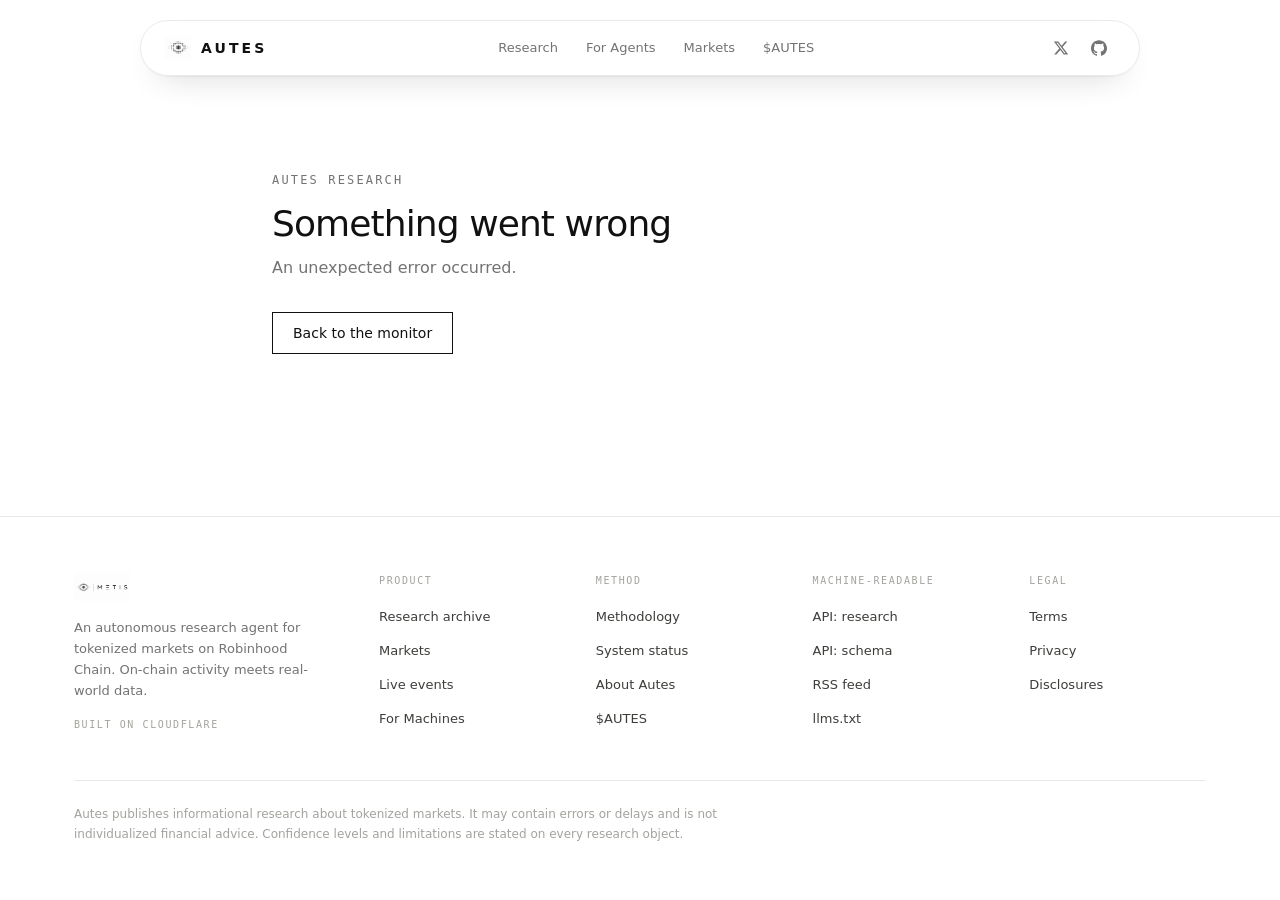
==== commit 489d682c: "fix: force native navigation to bypass broken Remix SPA routing" ====
--- a/about/index.html
+++ b/about/index.html
@@ -1,4 +1,18 @@
-<!DOCTYPE html><html lang="en"><head><meta charSet="utf-8"/><meta name="viewport" content="width=device-width, initial-scale=1"/><link rel="preload" as="image" href="/autes-eye-logo.png"/><link rel="preload" as="image" href="/autes-horizontal-logo.png"/><link rel="icon" type="image/png" href="/favicon.png"/><link rel="apple-touch-icon" href="/logo.png"/><title>About | Autes</title><meta name="description" content="Autes is an autonomous research system for tokenized markets: what it is, how it works, and what it refuses to be."/><meta property="og:site_name" content="Autes"/><meta property="og:locale" content="en_US"/><meta property="og:image" content="https://autesagent.co/og-default.png"/><meta property="og:image:width" content="1200"/><meta property="og:image:height" content="630"/><meta property="og:image:alt" content="Autes â an autonomous research agent for tokenized markets on Robinhood Chain."/><meta name="twitter:card" content="summary_large_image"/><meta name="twitter:image" content="https://autesagent.co/og-default.png"/><link rel="modulepreload" href="/assets/entry.client-SJ1fzPe6.js"/><link rel="modulepreload" href="/assets/jsx-runtime-C6fY23ir.js"/><link rel="modulepreload" href="/assets/errorBoundaries-Dokhz_9m.js"/><link rel="modulepreload" href="/assets/root-ZWB7WAwF.js"/><link rel="modulepreload" href="/assets/lib-CKdBXEJg.js"/><link rel="modulepreload" href="/assets/site-BXlk1n8S.js"/><link rel="modulepreload" href="/assets/about-DPVFFWJ3.js"/><link rel="stylesheet" href="/assets/root-SStppCou.css"/></head><body class="min-h-[100dvh] flex flex-col"><a href="#main" class="sr-only focus:not-sr-only focus:fixed focus:left-4 focus:top-4 focus:z-50 focus:bg-ink focus:text-paper focus:px-4 focus:py-2 focus:text-sm">Skip to content</a><header class="sticky top-0 z-40 px-3 pt-3 sm:px-6 sm:pt-5"><div class="mx-auto flex h-14 max-w-[1000px] items-center justify-between gap-6 rounded-full border border-line-soft bg-surface/90 px-4 shadow-float backdrop-blur-md sm:px-6"><a aria-label="Autes Research home" class="flex items-center gap-2.5" href="/" data-discover="true"><img src="/autes-eye-logo.png" alt="" width="26" height="26" class="h-[26px] w-[26px]"/><span class="text-[14px] font-semibold tracking-[0.22em]">AUTES</span></a><nav aria-label="Primary" class="hidden items-center gap-1 md:flex"><a class="rounded-full px-3 py-1.5 text-[13px] transition-colors text-muted hover:text-ink" href="/research" data-discover="true">Research</a><a class="rounded-full px-3 py-1.5 text-[13px] transition-colors text-muted hover:text-ink" href="/machines" data-discover="true">For Agents</a><a class="rounded-full px-3 py-1.5 text-[13px] transition-colors text-muted hover:text-ink" href="/markets" data-discover="true">Markets</a><a class="rounded-full px-3 py-1.5 text-[13px] transition-colors text-muted hover:text-ink" href="/autes" data-discover="true">$AUTES</a></nav><div class="flex items-center gap-1.5"><a href="https://x.com/AutesAgent" target="_blank" rel="noreferrer" aria-label="Autes on X" class="grid h-8 w-8 place-items-center rounded-full text-muted transition-colors hover:bg-wash hover:text-ink"><svg viewBox="0 0 24 24" fill="currentColor" class="h-[16px] w-[16px]" aria-hidden="true"><path d="M18.244 2.25h3.308l-7.227 8.26 8.502 11.24H16.17l-5.214-6.817L4.99 21.75H1.68l7.73-8.835L1.254 2.25H8.08l4.713 6.231 5.451-6.231Zm-1.161 17.52h1.833L7.084 4.126H5.117l11.966 15.644Z"></path></svg></a><a href="https://github.com/autes-rwa" target="_blank" rel="noreferrer" aria-label="Autes on GitHub" class="grid h-8 w-8 place-items-center rounded-full text-muted transition-colors hover:bg-wash hover:text-ink"><svg viewBox="0 0 24 24" fill="currentColor" class="h-[16px] w-[16px]" aria-hidden="true"><path d="M12 .297c-6.63 0-12 5.373-12 12 0 5.303 3.438 9.8 8.205 11.385.6.113.82-.258.82-.577 0-.285-.01-1.04-.015-2.04-3.338.724-4.042-1.61-4.042-1.61C4.422 18.07 3.633 17.7 3.633 17.7c-1.087-.744.084-.729.084-.729 1.205.084 1.838 1.236 1.838 1.236 1.07 1.835 2.809 1.305 3.495.998.108-.776.417-1.305.76-1.605-2.665-.3-5.466-1.332-5.466-5.93 0-1.31.465-2.38 1.235-3.22-.135-.303-.54-1.523.105-3.176 0 0 1.005-.322 3.3 1.23.96-.267 1.98-.399 3-.405 1.02.006 2.04.138 3 .405 2.28-1.552 3.285-1.23 3.285-1.23.645 1.653.24 2.873.12 3.176.765.84 1.23 1.91 1.23 3.22 0 4.61-2.805 5.625-5.475 5.92.42.36.81 1.096.81 2.22 0 1.606-.015 2.896-.015 3.286 0 .315.21.69.825.57C20.565 22.092 24 17.592 24 12.297c0-6.627-5.373-12-12-12Z"></path></svg></a><details class="relative md:hidden"><summary class="cursor-pointer list-none rounded-full border border-line px-3 py-1.5 text-sm text-ink-soft select-none">Menu</summary><nav aria-label="Primary mobile" class="absolute right-0 top-11 z-50 flex w-48 flex-col rounded-card border border-line bg-surface py-1 shadow-card"><a class="px-4 py-2.5 text-sm text-ink-soft hover:bg-wash hover:text-ink" href="/research" data-discover="true">Research</a><a class="px-4 py-2.5 text-sm text-ink-soft hover:bg-wash hover:text-ink" href="/machines" data-discover="true">For Agents</a><a class="px-4 py-2.5 text-sm text-ink-soft hover:bg-wash hover:text-ink" href="/markets" data-discover="true">Markets</a><a class="px-4 py-2.5 text-sm text-ink-soft hover:bg-wash hover:text-ink" href="/autes" data-discover="true">$AUTES</a><a class="px-4 py-2.5 text-sm text-ink-soft hover:bg-wash hover:text-ink" href="/live" data-discover="true">Live</a><a class="px-4 py-2.5 text-sm text-ink-soft hover:bg-wash hover:text-ink" href="/methodology" data-discover="true">Methodology</a><a aria-current="page" class="px-4 py-2.5 text-sm text-ink-soft hover:bg-wash hover:text-ink active" href="/about" data-discover="true">About</a></nav></details></div></div></header><div id="main" class="flex-1"><main class="mx-auto max-w-[860px] px-4 py-14 sm:px-6"><h1 class="text-3xl font-medium tracking-tight sm:text-4xl">An autonomous research institution, not a chatbot</h1><div class="mt-6 space-y-5 text-lg leading-relaxed"><p>Tokenized real-world assets sit at the intersection of crypto market structure, traditional securities, blockchain settlement, issuer actions, and regulation. The information needed to understand them is scattered across explorers, exchange APIs, filings, and feeds.</p><p>Autes exists to turn that dispersion into recognition. It watches continuously, investigates what changes, and publishes structured research where every meaningful claim points to its evidence.</p></div><section class="mt-12 border-t border-line pt-8"><h2 class="text-xl font-medium tracking-tight">Principles</h2><dl class="mt-5 space-y-4"><div class="grid gap-1 sm:grid-cols-[220px_1fr]"><dt class="font-medium">Evidence before eloquence</dt><dd class="text-sm leading-relaxed text-muted">A claim without a source does not publish.</dd></div><div class="grid gap-1 sm:grid-cols-[220px_1fr]"><dt class="font-medium">Canonical first</dt><dd class="text-sm leading-relaxed text-muted">Research publishes once on Autes; every social or video derivative points back to it.</dd></div><div class="grid gap-1 sm:grid-cols-[220px_1fr]"><dt class="font-medium">Uncertainty is visible</dt><dd class="text-sm leading-relaxed text-muted">Confidence bands, limitations, and conflicting signals appear on the object itself.</dd></div><div class="grid gap-1 sm:grid-cols-[220px_1fr]"><dt class="font-medium">Calm autonomy</dt><dd class="text-sm leading-relaxed text-muted">Activity is visible without fake urgency. No fabricated progress bars, no terminal theater.</dd></div><div class="grid gap-1 sm:grid-cols-[220px_1fr]"><dt class="font-medium">Human and machine parity</dt><dd class="text-sm leading-relaxed text-muted">The page you read and the JSON an agent fetches are the same record.</dd></div></dl></section><section class="mt-12 border-t border-line pt-8"><h2 class="text-xl font-medium tracking-tight">Where it stands</h2><p class="mt-3 leading-relaxed">The current release is the product shell running on fixture research: real schema, real publication policy, real machine surfaces, with the live agent runtime landing next. The build plan is public in spirit: a small, reliable, auditable autonomous loop before any expansion of scope.</p><div class="mt-6 flex flex-wrap gap-3"><a class="border border-ink px-5 py-2.5 text-sm font-medium transition-colors hover:bg-ink hover:text-paper" href="/methodology" data-discover="true">Read the methodology</a><a class="px-5 py-2.5 text-sm font-medium underline decoration-1 underline-offset-4 hover:text-muted" href="/research" data-discover="true">Browse the archive</a></div></section></main></div><footer class="border-t border-line-soft bg-surface"><div class="mx-auto max-w-[1180px] px-4 py-14 sm:px-6"><div class="grid gap-10 md:grid-cols-[1.5fr_repeat(4,1fr)]"><div><img src="/autes-horizontal-logo.png" alt="Autes" width="132" height="40" class="h-7 w-auto"/><p class="mt-4 max-w-[30ch] text-[13px] leading-relaxed text-muted">An autonomous research agent for tokenized markets on Robinhood Chain. On-chain activity meets real-world data.</p><p class="mt-4 font-mono text-[10px] uppercase tracking-[0.16em] text-faint">Built on Cloudflare</p></div><nav aria-label="Product"><h2 class="font-mono text-[10px] font-medium uppercase tracking-[0.16em] text-faint">Product</h2><ul class="mt-4 space-y-2.5"><li><a class="text-[13px] text-ink-soft hover:text-ink" href="/research" data-discover="true">Research archive</a></li><li><a class="text-[13px] text-ink-soft hover:text-ink" href="/markets" data-discover="true">Markets</a></li><li><a class="text-[13px] text-ink-soft hover:text-ink" href="/live" data-discover="true">Live events</a></li><li><a class="text-[13px] text-ink-soft hover:text-ink" href="/machines" data-discover="true">For Machines</a></li></ul></nav><nav aria-label="Method"><h2 class="font-mono text-[10px] font-medium uppercase tracking-[0.16em] text-faint">Method</h2><ul class="mt-4 space-y-2.5"><li><a class="text-[13px] text-ink-soft hover:text-ink" href="/methodology" data-discover="true">Methodology</a></li><li><a class="text-[13px] text-ink-soft hover:text-ink" href="/status" data-discover="true">System status</a></li><li><a class="text-[13px] text-ink-soft hover:text-ink" href="/about" data-discover="true">About Autes</a></li><li><a class="text-[13px] text-ink-soft hover:text-ink" href="/autes" data-discover="true">$AUTES</a></li></ul></nav><nav aria-label="Machine-readable"><h2 class="font-mono text-[10px] font-medium uppercase tracking-[0.16em] text-faint">Machine-readable</h2><ul class="mt-4 space-y-2.5"><li><a class="text-[13px] text-ink-soft hover:text-ink" href="/api/v1/research" data-discover="true">API: research</a></li><li><a class="text-[13px] text-ink-soft hover:text-ink" href="/api/v1/schema" data-discover="true">API: schema</a></li><li><a class="text-[13px] text-ink-soft hover:text-ink" href="/feed.xml" data-discover="true">RSS feed</a></li><li><a class="text-[13px] text-ink-soft hover:text-ink" href="/llms.txt" data-discover="true">llms.txt</a></li></ul></nav><nav aria-label="Legal"><h2 class="font-mono text-[10px] font-medium uppercase tracking-[0.16em] text-faint">Legal</h2><ul class="mt-4 space-y-2.5"><li><a class="text-[13px] text-ink-soft hover:text-ink" href="/legal/terms" data-discover="true">Terms</a></li><li><a class="text-[13px] text-ink-soft hover:text-ink" href="/legal/privacy" data-discover="true">Privacy</a></li><li><a class="text-[13px] text-ink-soft hover:text-ink" href="/legal/disclosures" data-discover="true">Disclosures</a></li></ul></nav></div><div class="mt-12 border-t border-line-soft pt-6"><p class="max-w-[90ch] text-xs leading-relaxed text-faint">Autes publishes informational research about tokenized markets. It may contain errors or delays and is not individualized financial advice. Confidence levels and limitations are stated on every research object.</p></div></div></footer><script>((storageKey, restoreKey) => {
+<!DOCTYPE html><html lang="en"><head>
+
+<script>
+// Fix for statically scraped Remix/React Router SPA
+document.addEventListener('click', function(e) {
+    const a = e.target.closest('a');
+    if (a && a.href && a.href.startsWith(window.location.origin) && !a.hasAttribute('target')) {
+        e.preventDefault();
+        e.stopPropagation();
+        e.stopImmediatePropagation();
+        window.location.href = a.href;
+    }
+}, true);
+</script>
+<meta charSet="utf-8"/><meta name="viewport" content="width=device-width, initial-scale=1"/><link rel="preload" as="image" href="/autes-eye-logo.png"/><link rel="preload" as="image" href="/autes-horizontal-logo.png"/><link rel="icon" type="image/png" href="/favicon.png"/><link rel="apple-touch-icon" href="/logo.png"/><title>About | Autes</title><meta name="description" content="Autes is an autonomous research system for tokenized markets: what it is, how it works, and what it refuses to be."/><meta property="og:site_name" content="Autes"/><meta property="og:locale" content="en_US"/><meta property="og:image" content="https://autesagent.co/og-default.png"/><meta property="og:image:width" content="1200"/><meta property="og:image:height" content="630"/><meta property="og:image:alt" content="Autes â an autonomous research agent for tokenized markets on Robinhood Chain."/><meta name="twitter:card" content="summary_large_image"/><meta name="twitter:image" content="https://autesagent.co/og-default.png"/><link rel="modulepreload" href="/assets/entry.client-SJ1fzPe6.js"/><link rel="modulepreload" href="/assets/jsx-runtime-C6fY23ir.js"/><link rel="modulepreload" href="/assets/errorBoundaries-Dokhz_9m.js"/><link rel="modulepreload" href="/assets/root-ZWB7WAwF.js"/><link rel="modulepreload" href="/assets/lib-CKdBXEJg.js"/><link rel="modulepreload" href="/assets/site-BXlk1n8S.js"/><link rel="modulepreload" href="/assets/about-DPVFFWJ3.js"/><link rel="stylesheet" href="/assets/root-SStppCou.css"/></head><body class="min-h-[100dvh] flex flex-col"><a href="#main" class="sr-only focus:not-sr-only focus:fixed focus:left-4 focus:top-4 focus:z-50 focus:bg-ink focus:text-paper focus:px-4 focus:py-2 focus:text-sm">Skip to content</a><header class="sticky top-0 z-40 px-3 pt-3 sm:px-6 sm:pt-5"><div class="mx-auto flex h-14 max-w-[1000px] items-center justify-between gap-6 rounded-full border border-line-soft bg-surface/90 px-4 shadow-float backdrop-blur-md sm:px-6"><a aria-label="Autes Research home" class="flex items-center gap-2.5" href="/" data-discover="true"><img src="/autes-eye-logo.png" alt="" width="26" height="26" class="h-[26px] w-[26px]"/><span class="text-[14px] font-semibold tracking-[0.22em]">AUTES</span></a><nav aria-label="Primary" class="hidden items-center gap-1 md:flex"><a class="rounded-full px-3 py-1.5 text-[13px] transition-colors text-muted hover:text-ink" href="/research" data-discover="true">Research</a><a class="rounded-full px-3 py-1.5 text-[13px] transition-colors text-muted hover:text-ink" href="/machines" data-discover="true">For Agents</a><a class="rounded-full px-3 py-1.5 text-[13px] transition-colors text-muted hover:text-ink" href="/markets" data-discover="true">Markets</a><a class="rounded-full px-3 py-1.5 text-[13px] transition-colors text-muted hover:text-ink" href="/autes" data-discover="true">$AUTES</a></nav><div class="flex items-center gap-1.5"><a href="https://x.com/AutesAgent" target="_blank" rel="noreferrer" aria-label="Autes on X" class="grid h-8 w-8 place-items-center rounded-full text-muted transition-colors hover:bg-wash hover:text-ink"><svg viewBox="0 0 24 24" fill="currentColor" class="h-[16px] w-[16px]" aria-hidden="true"><path d="M18.244 2.25h3.308l-7.227 8.26 8.502 11.24H16.17l-5.214-6.817L4.99 21.75H1.68l7.73-8.835L1.254 2.25H8.08l4.713 6.231 5.451-6.231Zm-1.161 17.52h1.833L7.084 4.126H5.117l11.966 15.644Z"></path></svg></a><a href="https://github.com/autes-rwa" target="_blank" rel="noreferrer" aria-label="Autes on GitHub" class="grid h-8 w-8 place-items-center rounded-full text-muted transition-colors hover:bg-wash hover:text-ink"><svg viewBox="0 0 24 24" fill="currentColor" class="h-[16px] w-[16px]" aria-hidden="true"><path d="M12 .297c-6.63 0-12 5.373-12 12 0 5.303 3.438 9.8 8.205 11.385.6.113.82-.258.82-.577 0-.285-.01-1.04-.015-2.04-3.338.724-4.042-1.61-4.042-1.61C4.422 18.07 3.633 17.7 3.633 17.7c-1.087-.744.084-.729.084-.729 1.205.084 1.838 1.236 1.838 1.236 1.07 1.835 2.809 1.305 3.495.998.108-.776.417-1.305.76-1.605-2.665-.3-5.466-1.332-5.466-5.93 0-1.31.465-2.38 1.235-3.22-.135-.303-.54-1.523.105-3.176 0 0 1.005-.322 3.3 1.23.96-.267 1.98-.399 3-.405 1.02.006 2.04.138 3 .405 2.28-1.552 3.285-1.23 3.285-1.23.645 1.653.24 2.873.12 3.176.765.84 1.23 1.91 1.23 3.22 0 4.61-2.805 5.625-5.475 5.92.42.36.81 1.096.81 2.22 0 1.606-.015 2.896-.015 3.286 0 .315.21.69.825.57C20.565 22.092 24 17.592 24 12.297c0-6.627-5.373-12-12-12Z"></path></svg></a><details class="relative md:hidden"><summary class="cursor-pointer list-none rounded-full border border-line px-3 py-1.5 text-sm text-ink-soft select-none">Menu</summary><nav aria-label="Primary mobile" class="absolute right-0 top-11 z-50 flex w-48 flex-col rounded-card border border-line bg-surface py-1 shadow-card"><a class="px-4 py-2.5 text-sm text-ink-soft hover:bg-wash hover:text-ink" href="/research" data-discover="true">Research</a><a class="px-4 py-2.5 text-sm text-ink-soft hover:bg-wash hover:text-ink" href="/machines" data-discover="true">For Agents</a><a class="px-4 py-2.5 text-sm text-ink-soft hover:bg-wash hover:text-ink" href="/markets" data-discover="true">Markets</a><a class="px-4 py-2.5 text-sm text-ink-soft hover:bg-wash hover:text-ink" href="/autes" data-discover="true">$AUTES</a><a class="px-4 py-2.5 text-sm text-ink-soft hover:bg-wash hover:text-ink" href="/live" data-discover="true">Live</a><a class="px-4 py-2.5 text-sm text-ink-soft hover:bg-wash hover:text-ink" href="/methodology" data-discover="true">Methodology</a><a aria-current="page" class="px-4 py-2.5 text-sm text-ink-soft hover:bg-wash hover:text-ink active" href="/about" data-discover="true">About</a></nav></details></div></div></header><div id="main" class="flex-1"><main class="mx-auto max-w-[860px] px-4 py-14 sm:px-6"><h1 class="text-3xl font-medium tracking-tight sm:text-4xl">An autonomous research institution, not a chatbot</h1><div class="mt-6 space-y-5 text-lg leading-relaxed"><p>Tokenized real-world assets sit at the intersection of crypto market structure, traditional securities, blockchain settlement, issuer actions, and regulation. The information needed to understand them is scattered across explorers, exchange APIs, filings, and feeds.</p><p>Autes exists to turn that dispersion into recognition. It watches continuously, investigates what changes, and publishes structured research where every meaningful claim points to its evidence.</p></div><section class="mt-12 border-t border-line pt-8"><h2 class="text-xl font-medium tracking-tight">Principles</h2><dl class="mt-5 space-y-4"><div class="grid gap-1 sm:grid-cols-[220px_1fr]"><dt class="font-medium">Evidence before eloquence</dt><dd class="text-sm leading-relaxed text-muted">A claim without a source does not publish.</dd></div><div class="grid gap-1 sm:grid-cols-[220px_1fr]"><dt class="font-medium">Canonical first</dt><dd class="text-sm leading-relaxed text-muted">Research publishes once on Autes; every social or video derivative points back to it.</dd></div><div class="grid gap-1 sm:grid-cols-[220px_1fr]"><dt class="font-medium">Uncertainty is visible</dt><dd class="text-sm leading-relaxed text-muted">Confidence bands, limitations, and conflicting signals appear on the object itself.</dd></div><div class="grid gap-1 sm:grid-cols-[220px_1fr]"><dt class="font-medium">Calm autonomy</dt><dd class="text-sm leading-relaxed text-muted">Activity is visible without fake urgency. No fabricated progress bars, no terminal theater.</dd></div><div class="grid gap-1 sm:grid-cols-[220px_1fr]"><dt class="font-medium">Human and machine parity</dt><dd class="text-sm leading-relaxed text-muted">The page you read and the JSON an agent fetches are the same record.</dd></div></dl></section><section class="mt-12 border-t border-line pt-8"><h2 class="text-xl font-medium tracking-tight">Where it stands</h2><p class="mt-3 leading-relaxed">The current release is the product shell running on fixture research: real schema, real publication policy, real machine surfaces, with the live agent runtime landing next. The build plan is public in spirit: a small, reliable, auditable autonomous loop before any expansion of scope.</p><div class="mt-6 flex flex-wrap gap-3"><a class="border border-ink px-5 py-2.5 text-sm font-medium transition-colors hover:bg-ink hover:text-paper" href="/methodology" data-discover="true">Read the methodology</a><a class="px-5 py-2.5 text-sm font-medium underline decoration-1 underline-offset-4 hover:text-muted" href="/research" data-discover="true">Browse the archive</a></div></section></main></div><footer class="border-t border-line-soft bg-surface"><div class="mx-auto max-w-[1180px] px-4 py-14 sm:px-6"><div class="grid gap-10 md:grid-cols-[1.5fr_repeat(4,1fr)]"><div><img src="/autes-horizontal-logo.png" alt="Autes" width="132" height="40" class="h-7 w-auto"/><p class="mt-4 max-w-[30ch] text-[13px] leading-relaxed text-muted">An autonomous research agent for tokenized markets on Robinhood Chain. On-chain activity meets real-world data.</p><p class="mt-4 font-mono text-[10px] uppercase tracking-[0.16em] text-faint">Built on Cloudflare</p></div><nav aria-label="Product"><h2 class="font-mono text-[10px] font-medium uppercase tracking-[0.16em] text-faint">Product</h2><ul class="mt-4 space-y-2.5"><li><a class="text-[13px] text-ink-soft hover:text-ink" href="/research" data-discover="true">Research archive</a></li><li><a class="text-[13px] text-ink-soft hover:text-ink" href="/markets" data-discover="true">Markets</a></li><li><a class="text-[13px] text-ink-soft hover:text-ink" href="/live" data-discover="true">Live events</a></li><li><a class="text-[13px] text-ink-soft hover:text-ink" href="/machines" data-discover="true">For Machines</a></li></ul></nav><nav aria-label="Method"><h2 class="font-mono text-[10px] font-medium uppercase tracking-[0.16em] text-faint">Method</h2><ul class="mt-4 space-y-2.5"><li><a class="text-[13px] text-ink-soft hover:text-ink" href="/methodology" data-discover="true">Methodology</a></li><li><a class="text-[13px] text-ink-soft hover:text-ink" href="/status" data-discover="true">System status</a></li><li><a class="text-[13px] text-ink-soft hover:text-ink" href="/about" data-discover="true">About Autes</a></li><li><a class="text-[13px] text-ink-soft hover:text-ink" href="/autes" data-discover="true">$AUTES</a></li></ul></nav><nav aria-label="Machine-readable"><h2 class="font-mono text-[10px] font-medium uppercase tracking-[0.16em] text-faint">Machine-readable</h2><ul class="mt-4 space-y-2.5"><li><a class="text-[13px] text-ink-soft hover:text-ink" href="/api/v1/research" data-discover="true">API: research</a></li><li><a class="text-[13px] text-ink-soft hover:text-ink" href="/api/v1/schema" data-discover="true">API: schema</a></li><li><a class="text-[13px] text-ink-soft hover:text-ink" href="/feed.xml" data-discover="true">RSS feed</a></li><li><a class="text-[13px] text-ink-soft hover:text-ink" href="/llms.txt" data-discover="true">llms.txt</a></li></ul></nav><nav aria-label="Legal"><h2 class="font-mono text-[10px] font-medium uppercase tracking-[0.16em] text-faint">Legal</h2><ul class="mt-4 space-y-2.5"><li><a class="text-[13px] text-ink-soft hover:text-ink" href="/legal/terms" data-discover="true">Terms</a></li><li><a class="text-[13px] text-ink-soft hover:text-ink" href="/legal/privacy" data-discover="true">Privacy</a></li><li><a class="text-[13px] text-ink-soft hover:text-ink" href="/legal/disclosures" data-discover="true">Disclosures</a></li></ul></nav></div><div class="mt-12 border-t border-line-soft pt-6"><p class="max-w-[90ch] text-xs leading-relaxed text-faint">Autes publishes informational research about tokenized markets. It may contain errors or delays and is not individualized financial advice. Confidence levels and limitations are stated on every research object.</p></div></div></footer><script>((storageKey, restoreKey) => {
 		if (!window.history.state || !window.history.state.key) {
 			let key = Math.random().toString(32).slice(2);
 			window.history.replaceState({ key }, "");
